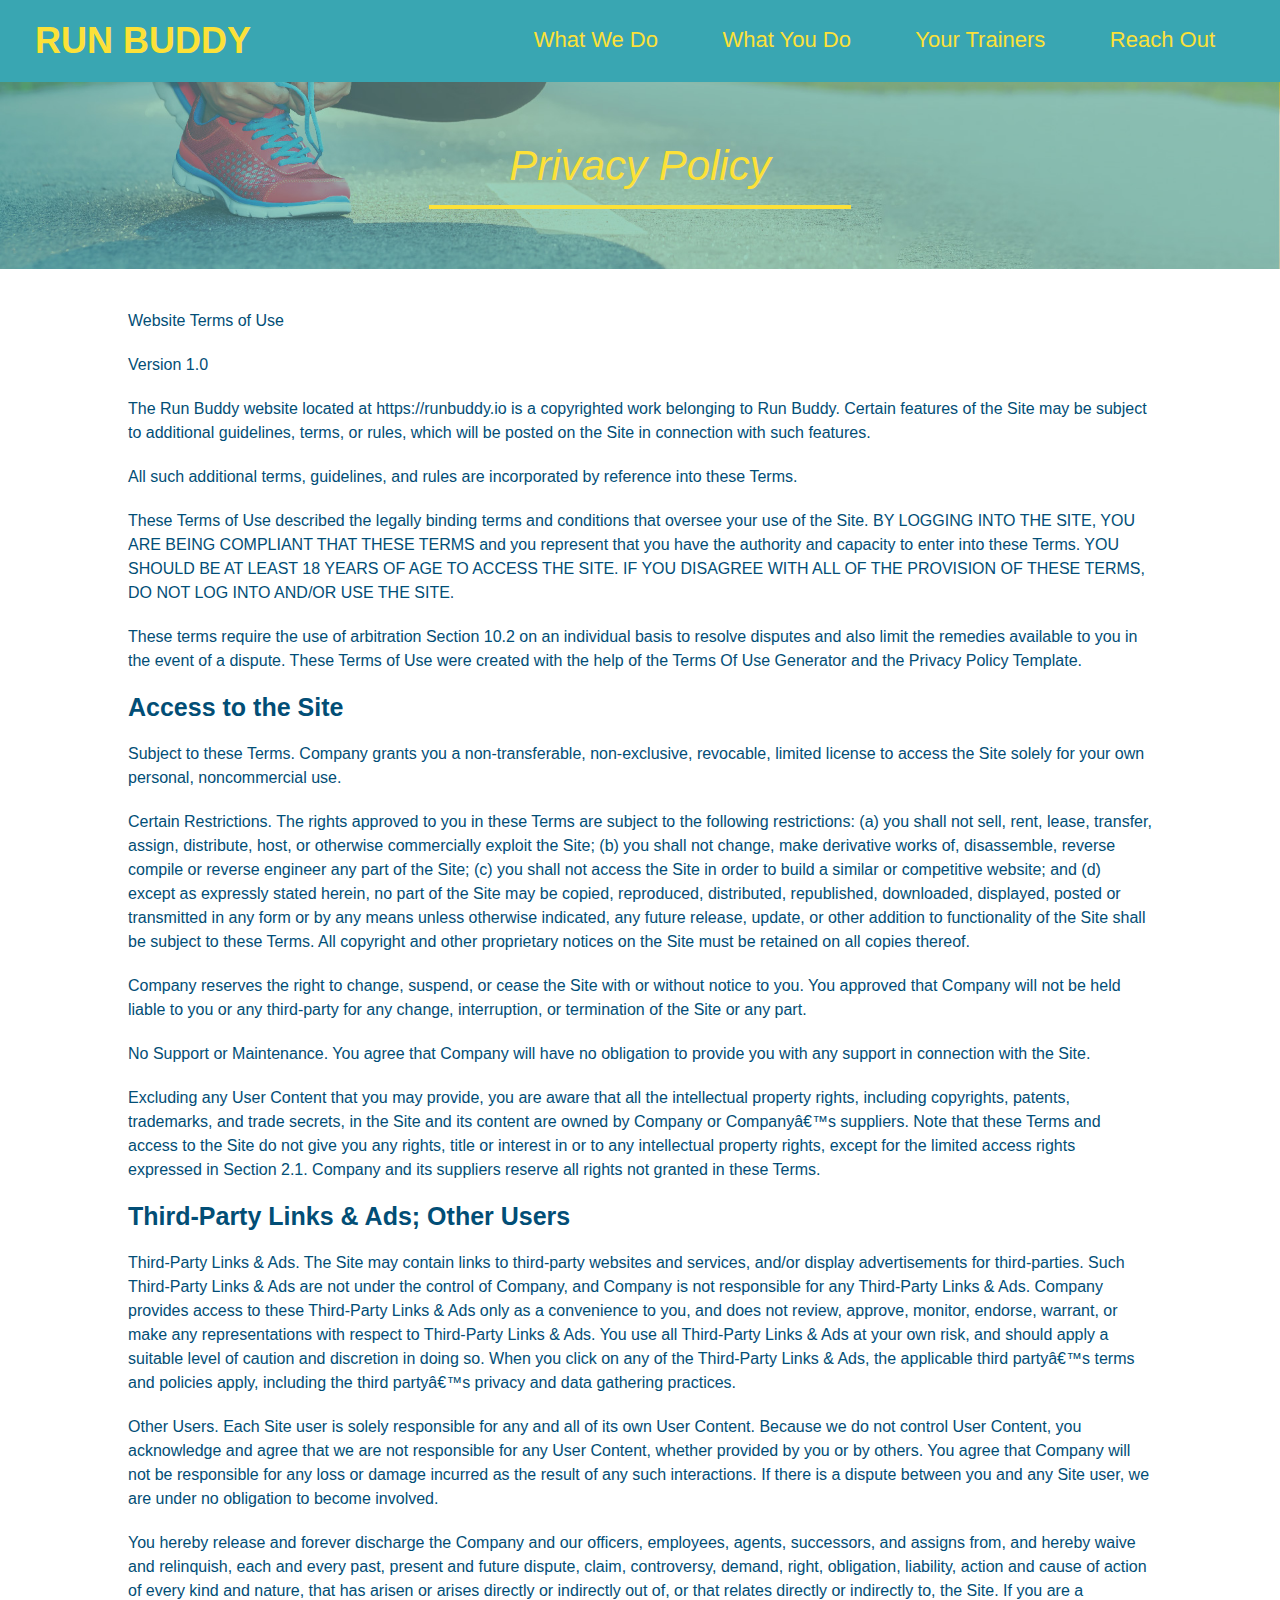
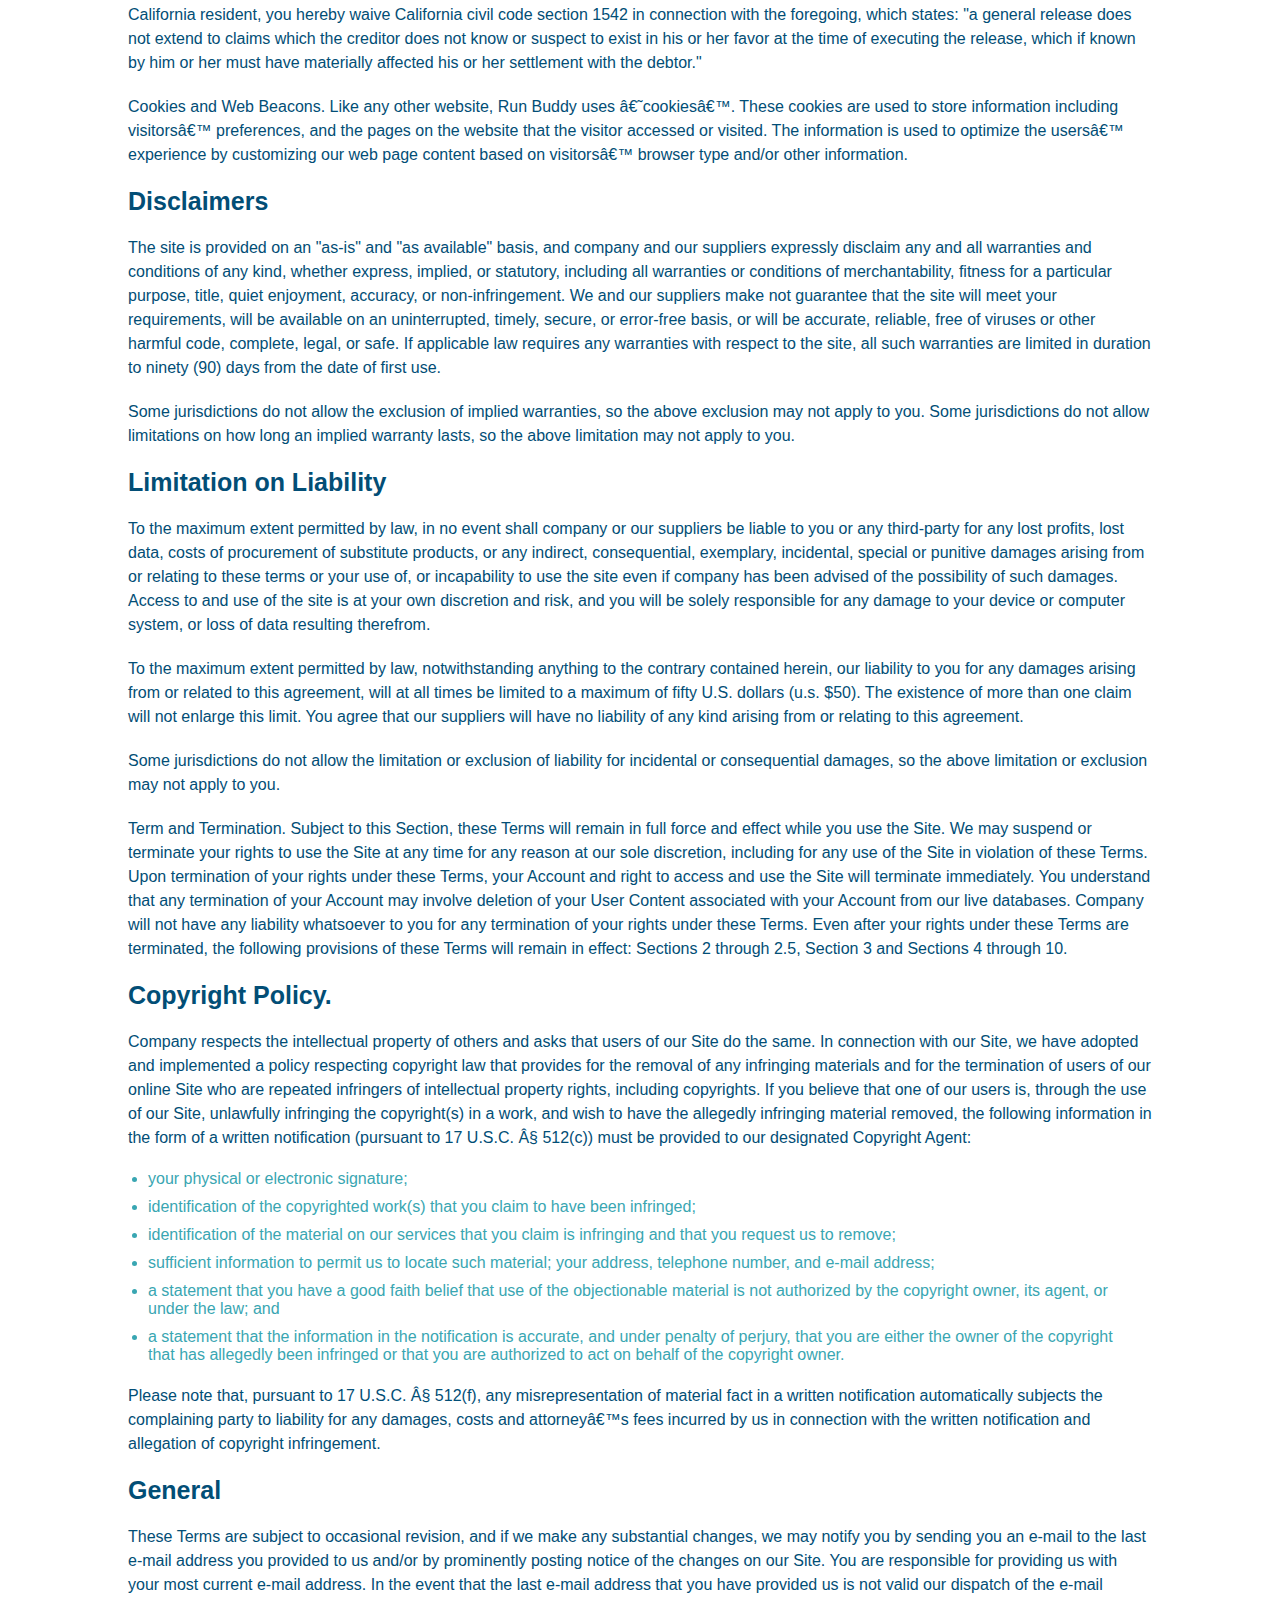
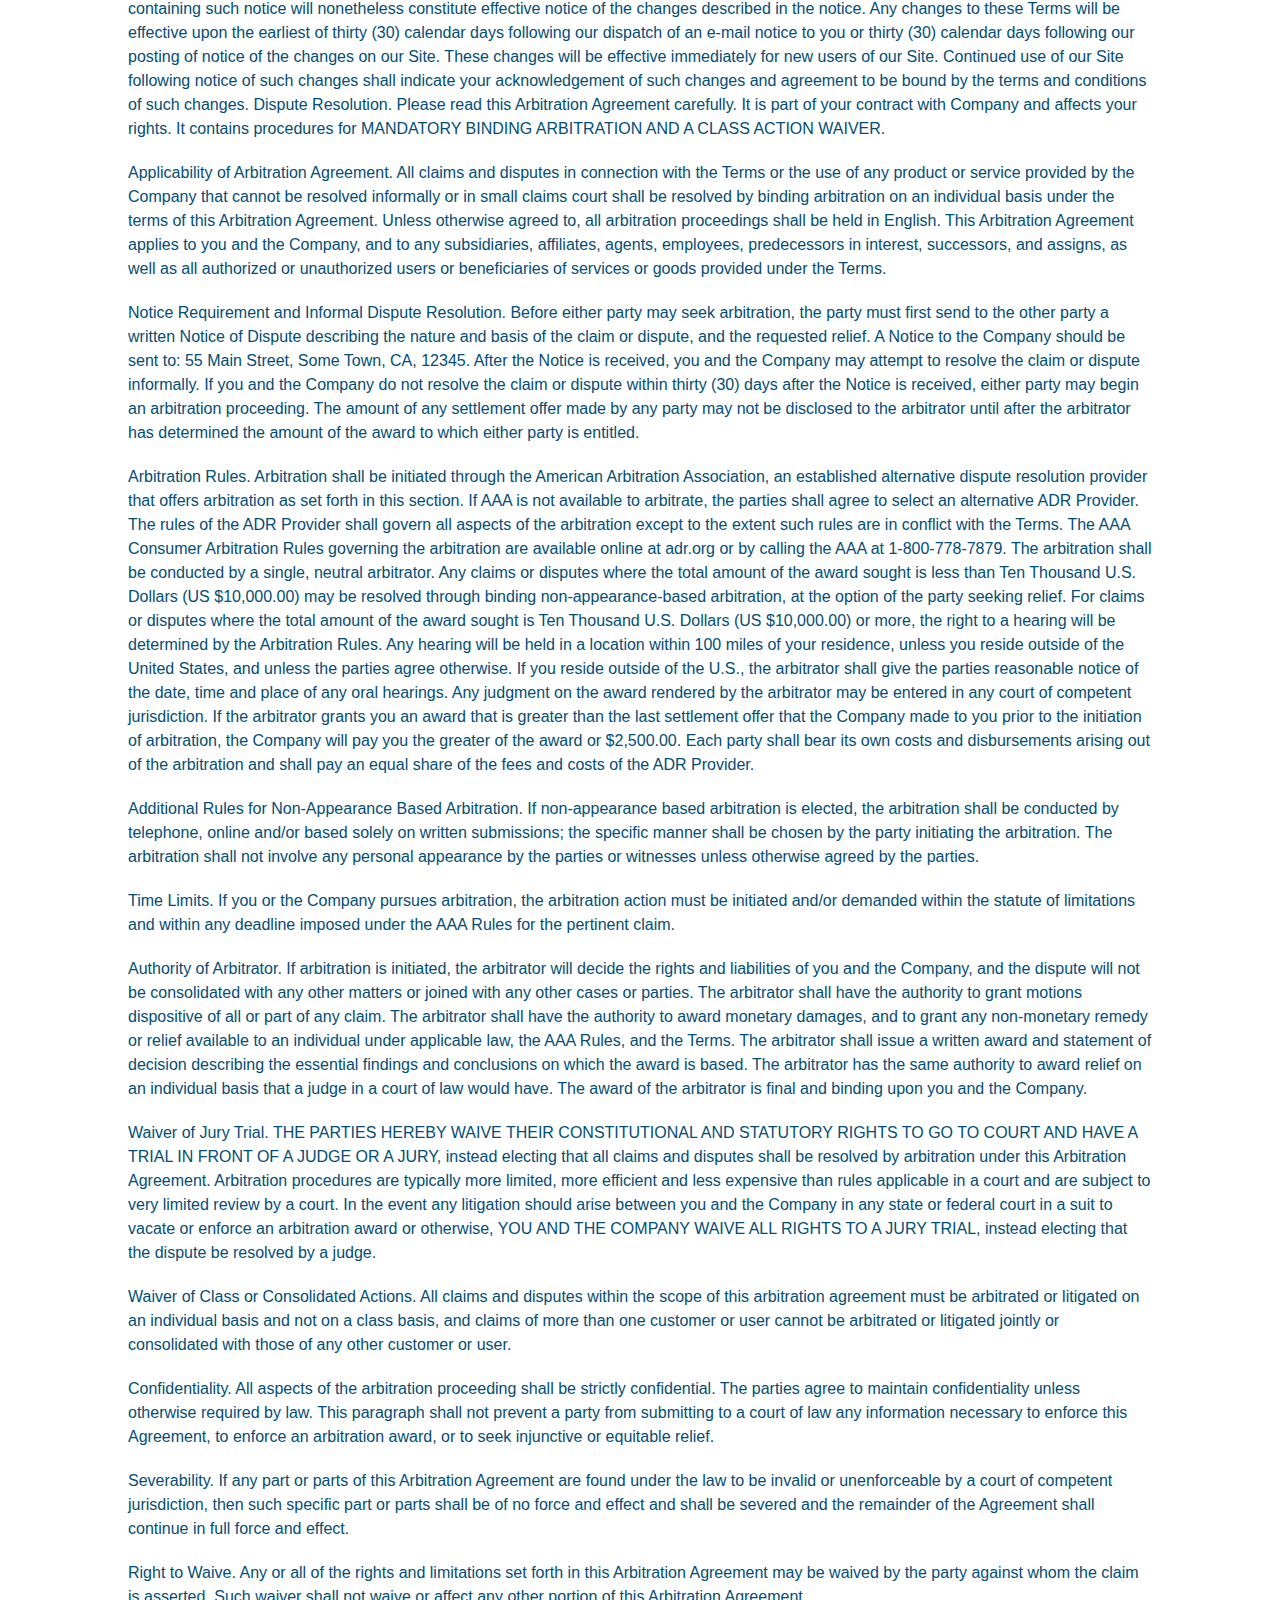
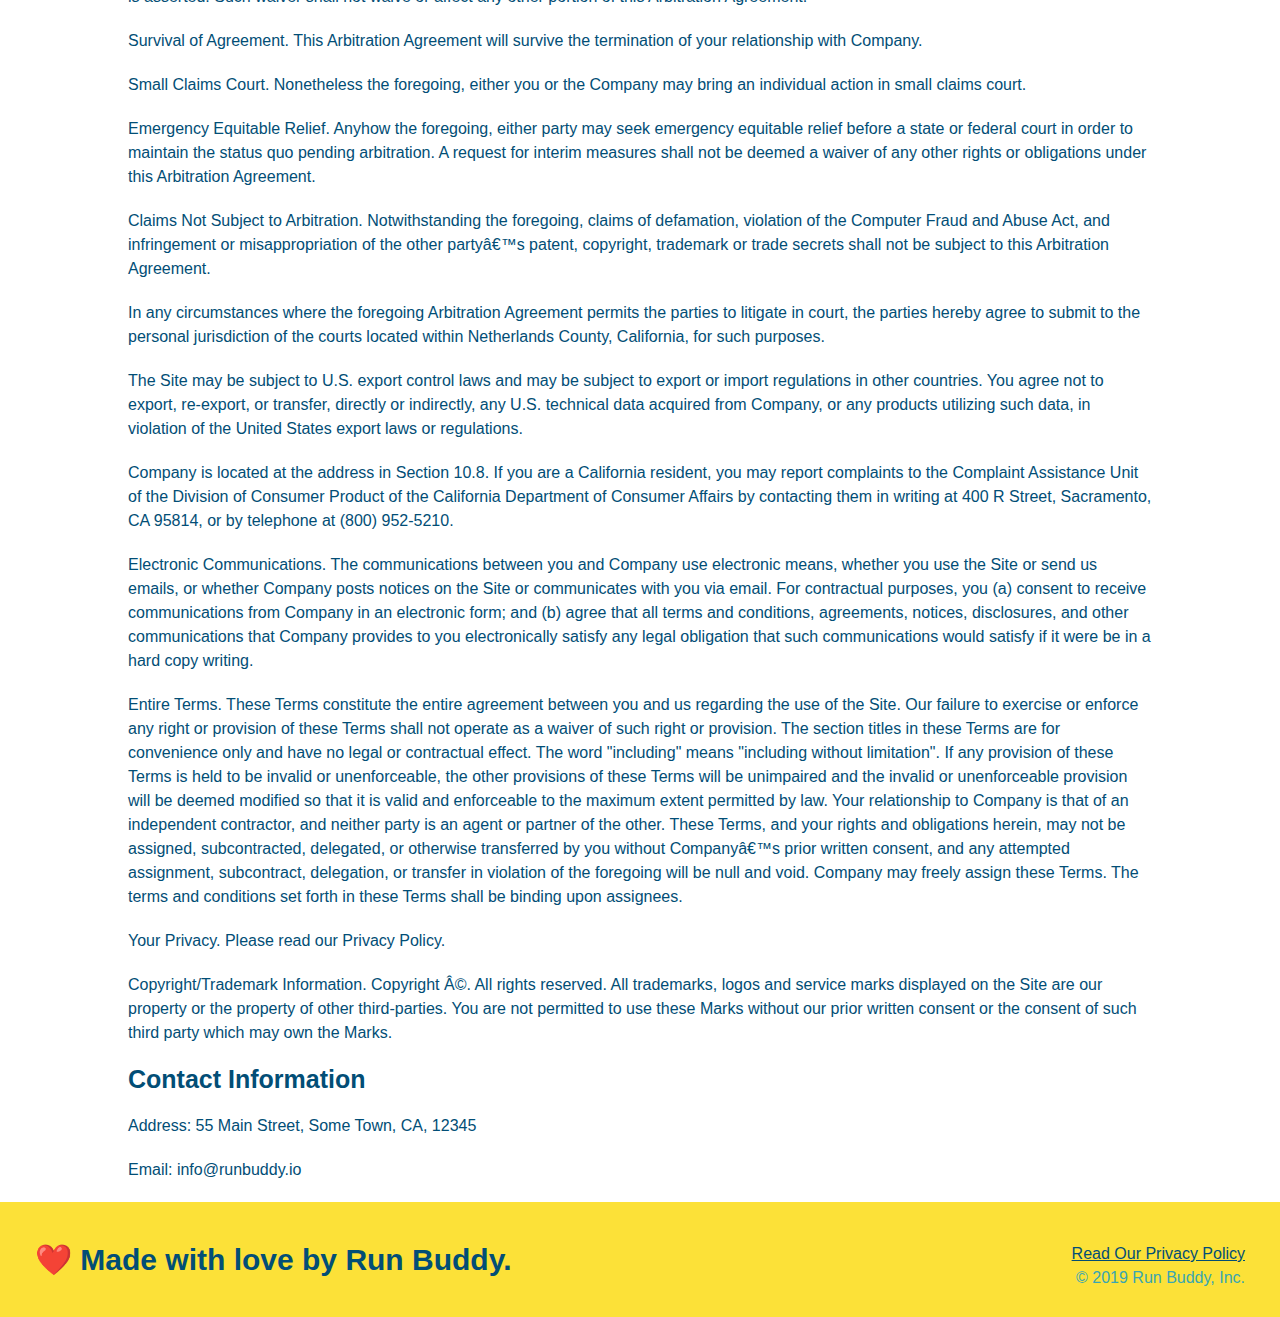
==== privacy-policy.html @ 1ae378af "finished privacy policy" ====
<!DOCTYPE html>
<html lang="en">
  <head>
    <meta charset="UTF-8" />
    <title>Privacy Policy - Run Buddy</title>
    <link rel="stylesheet" href="./assets/css/style.css">

    <link rel="stylesheet" href="./assets/css/secondary-styles.css">
    
  </head>
  <body>
    <header>
        <h1>
          <a href="../run-buddy/index.html">
            RUN BUDDY
          </a>
        </h1>
        <nav>
          <!-- Unordered list element -->
          <ul>
            <!-- List item element -->
            <li>
              <a href="./index.html#what-we-do">What We Do</a>
            </li>
            <li>
              <a href="./index.html#what-you-do">What You Do</a>
            </li>
            <li>
              <a href="./index.html#your-trainers">Your Trainers</a>
            </li>
            <li>
              <a href="./index.html#reach-out">Reach Out</a>
            </li>
          </ul>
        </nav>
      </header>

    <section class="hero">
        <h2 class="page-title">
            Privacy Policy
        </h2>
    </section>
    <article class="secondary-content">
        <p>
            Website Terms of Use
          </p>
    
          <p>
            Version 1.0
          </p>
    
          <p>
            The Run Buddy website located at https://runbuddy.io is a copyrighted work belonging to Run Buddy. Certain
            features of the Site may be subject to additional guidelines, terms, or rules, which will be posted on the Site
            in connection with such features.
          </p>
    
          <p>
            All such additional terms, guidelines, and rules are incorporated by reference into these Terms.
          </p>
    
          <p>
            These Terms of Use described the legally binding terms and conditions that oversee your use of the Site. BY
            LOGGING INTO THE SITE, YOU ARE BEING COMPLIANT THAT THESE TERMS and you represent that you have the authority
            and capacity to enter into these Terms. YOU SHOULD BE AT LEAST 18 YEARS OF AGE TO ACCESS THE SITE. IF YOU
            DISAGREE WITH ALL OF THE PROVISION OF THESE TERMS, DO NOT LOG INTO AND/OR USE THE SITE.
          </p>
    
          <p>
            These terms require the use of arbitration Section 10.2 on an individual basis to resolve disputes and also
            limit the remedies available to you in the event of a dispute. These Terms of Use were created with the help of
            the Terms Of Use Generator and the Privacy Policy Template.
          </p>
    
          <h3>
            Access to the Site
          </h3>
    
          <p>
            Subject to these Terms. Company grants you a non-transferable, non-exclusive, revocable, limited license to
            access the Site solely for your own personal, noncommercial use.
          </p>
    
          <p>
            Certain Restrictions. The rights approved to you in these Terms are subject to the following restrictions: (a)
            you shall not sell, rent, lease, transfer, assign, distribute, host, or otherwise commercially exploit the Site;
            (b) you shall not change, make derivative works of, disassemble, reverse compile or reverse engineer any part of
            the Site; (c) you shall not access the Site in order to build a similar or competitive website; and (d) except
            as expressly stated herein, no part of the Site may be copied, reproduced, distributed, republished, downloaded,
            displayed, posted or transmitted in any form or by any means unless otherwise indicated, any future release,
            update, or other addition to functionality of the Site shall be subject to these Terms. All copyright and other
            proprietary notices on the Site must be retained on all copies thereof.
          </p>
    
          <p>
            Company reserves the right to change, suspend, or cease the Site with or without notice to you. You approved
            that Company will not be held liable to you or any third-party for any change, interruption, or termination of
            the Site or any part.
          </p>
    
          <p>
            No Support or Maintenance. You agree that Company will have no obligation to provide you with any support in
            connection with the Site.
          </p>
    
          <p>
            Excluding any User Content that you may provide, you are aware that all the intellectual property rights,
            including copyrights, patents, trademarks, and trade secrets, in the Site and its content are owned by Company
            or Companyâ€™s suppliers. Note that these Terms and access to the Site do not give you any rights, title or
            interest in or to any intellectual property rights, except for the limited access rights expressed in Section
            2.1. Company and its suppliers reserve all rights not granted in these Terms.
          </p>
    
          <h3>
            Third-Party Links & Ads; Other Users
          </h3>
    
          <p>
            Third-Party Links & Ads. The Site may contain links to third-party websites and services, and/or display
            advertisements for third-parties. Such Third-Party Links & Ads are not under the control of Company, and Company
            is not responsible for any Third-Party Links & Ads. Company provides access to these Third-Party Links & Ads
            only as a convenience to you, and does not review, approve, monitor, endorse, warrant, or make any
            representations with respect to Third-Party Links & Ads. You use all Third-Party Links & Ads at your own risk,
            and should apply a suitable level of caution and discretion in doing so. When you click on any of the
            Third-Party Links & Ads, the applicable third partyâ€™s terms and policies apply, including the third partyâ€™s
            privacy and data gathering practices.
          </p>
    
          <p>
            Other Users. Each Site user is solely responsible for any and all of its own User Content. Because we do not
            control User Content, you acknowledge and agree that we are not responsible for any User Content, whether
            provided by you or by others. You agree that Company will not be responsible for any loss or damage incurred as
            the result of any such interactions. If there is a dispute between you and any Site user, we are under no
            obligation to become involved.
          </p>
    
          <p>
            You hereby release and forever discharge the Company and our officers, employees, agents, successors, and
            assigns from, and hereby waive and relinquish, each and every past, present and future dispute, claim,
            controversy, demand, right, obligation, liability, action and cause of action of every kind and nature, that has
            arisen or arises directly or indirectly out of, or that relates directly or indirectly to, the Site. If you are
            a California resident, you hereby waive California civil code section 1542 in connection with the foregoing,
            which states: "a general release does not extend to claims which the creditor does not know or suspect to exist
            in his or her favor at the time of executing the release, which if known by him or her must have materially
            affected his or her settlement with the debtor."
          </p>
    
          <p>
            Cookies and Web Beacons. Like any other website, Run Buddy uses â€˜cookiesâ€™. These cookies are used to store
            information including visitorsâ€™ preferences, and the pages on the website that the visitor accessed or visited.
            The information is used to optimize the usersâ€™ experience by customizing our web page content based on visitorsâ€™
            browser type and/or other information.
          </p>
    
          <h3>
            Disclaimers
          </h3>
    
          <p>
            The site is provided on an "as-is" and "as available" basis, and company and our suppliers expressly disclaim
            any and all warranties and conditions of any kind, whether express, implied, or statutory, including all
            warranties or conditions of merchantability, fitness for a particular purpose, title, quiet enjoyment, accuracy,
            or non-infringement. We and our suppliers make not guarantee that the site will meet your requirements, will be
            available on an uninterrupted, timely, secure, or error-free basis, or will be accurate, reliable, free of
            viruses or other harmful code, complete, legal, or safe. If applicable law requires any warranties with respect
            to the site, all such warranties are limited in duration to ninety (90) days from the date of first use.
          </p>
    
          <p>
            Some jurisdictions do not allow the exclusion of implied warranties, so the above exclusion may not apply to
            you. Some jurisdictions do not allow limitations on how long an implied warranty lasts, so the above limitation
            may not apply to you.
          </p>
    
          <h3>
            Limitation on Liability
          </h3>
    
          <p>
            To the maximum extent permitted by law, in no event shall company or our suppliers be liable to you or any
            third-party for any lost profits, lost data, costs of procurement of substitute products, or any indirect,
            consequential, exemplary, incidental, special or punitive damages arising from or relating to these terms or
            your use of, or incapability to use the site even if company has been advised of the possibility of such
            damages. Access to and use of the site is at your own discretion and risk, and you will be solely responsible
            for any damage to your device or computer system, or loss of data resulting therefrom.
          </p>
    
          <p>
            To the maximum extent permitted by law, notwithstanding anything to the contrary contained herein, our liability
            to you for any damages arising from or related to this agreement, will at all times be limited to a maximum of
            fifty U.S. dollars (u.s. $50). The existence of more than one claim will not enlarge this limit. You agree that
            our suppliers will have no liability of any kind arising from or relating to this agreement.
          </p>
    
          <p>
            Some jurisdictions do not allow the limitation or exclusion of liability for incidental or consequential
            damages, so the above limitation or exclusion may not apply to you.
          </p>
    
          <p>
            Term and Termination. Subject to this Section, these Terms will remain in full force and effect while you use
            the Site. We may suspend or terminate your rights to use the Site at any time for any reason at our sole
            discretion, including for any use of the Site in violation of these Terms. Upon termination of your rights under
            these Terms, your Account and right to access and use the Site will terminate immediately. You understand that
            any termination of your Account may involve deletion of your User Content associated with your Account from our
            live databases. Company will not have any liability whatsoever to you for any termination of your rights under
            these Terms. Even after your rights under these Terms are terminated, the following provisions of these Terms
            will remain in effect: Sections 2 through 2.5, Section 3 and Sections 4 through 10.
          </p>
    
          <h3>
            Copyright Policy.
          </h3>
    
          <p>
            Company respects the intellectual property of others and asks that users of our Site do the same. In connection
            with our Site, we have adopted and implemented a policy respecting copyright law that provides for the removal
            of any infringing materials and for the termination of users of our online Site who are repeated infringers of
            intellectual property rights, including copyrights. If you believe that one of our users is, through the use of
            our Site, unlawfully infringing the copyright(s) in a work, and wish to have the allegedly infringing material
            removed, the following information in the form of a written notification (pursuant to 17 U.S.C. Â§ 512(c)) must
            be provided to our designated Copyright Agent:
          </p>
    
          <ul>
            <li>
              your physical or electronic signature;
            </li>
            <li>
              identification of the copyrighted work(s) that you claim to have been infringed;
            </li>
            <li>
              identification of the material on our services that you claim is infringing and that you request us to remove;
            </li>
            <li>
              sufficient information to permit us to locate such material; your address, telephone number, and e-mail
              address;
            </li>
            <li>
              a statement that you have a good faith belief that use of the objectionable material is not authorized by the
              copyright owner, its agent, or under the law; and
            </li>
            <li>
              a statement that the information in the notification is accurate, and under penalty of perjury, that you are
              either the owner of the copyright that has allegedly been infringed or that you are authorized to act on
              behalf of the copyright owner.
            </li>
          </ul>
    
          <p>
            Please note that, pursuant to 17 U.S.C. Â§ 512(f), any misrepresentation of material fact in a written
            notification automatically subjects the complaining party to liability for any damages, costs and attorneyâ€™s
            fees incurred by us in connection with the written notification and allegation of copyright infringement.
          </p>
    
          <h3>
            General
          </h3>
    
          <p>
            These Terms are subject to occasional revision, and if we make any substantial changes, we may notify you by
            sending you an e-mail to the last e-mail address you provided to us and/or by prominently posting notice of the
            changes on our Site. You are responsible for providing us with your most current e-mail address. In the event
            that the last e-mail address that you have provided us is not valid our dispatch of the e-mail containing such
            notice will nonetheless constitute effective notice of the changes described in the notice. Any changes to these
            Terms will be effective upon the earliest of thirty (30) calendar days following our dispatch of an e-mail
            notice to you or thirty (30) calendar days following our posting of notice of the changes on our Site. These
            changes will be effective immediately for new users of our Site. Continued use of our Site following notice of
            such changes shall indicate your acknowledgement of such changes and agreement to be bound by the terms and
            conditions of such changes. Dispute Resolution. Please read this Arbitration Agreement carefully. It is part of
            your contract with Company and affects your rights. It contains procedures for MANDATORY BINDING ARBITRATION AND
            A CLASS ACTION WAIVER.
          </p>
    
          <p>
            Applicability of Arbitration Agreement. All claims and disputes in connection with the Terms or the use of any
            product or service provided by the Company that cannot be resolved informally or in small claims court shall be
            resolved by binding arbitration on an individual basis under the terms of this Arbitration Agreement. Unless
            otherwise agreed to, all arbitration proceedings shall be held in English. This Arbitration Agreement applies to
            you and the Company, and to any subsidiaries, affiliates, agents, employees, predecessors in interest,
            successors, and assigns, as well as all authorized or unauthorized users or beneficiaries of services or goods
            provided under the Terms.
          </p>
    
          <p>
            Notice Requirement and Informal Dispute Resolution. Before either party may seek arbitration, the party must
            first send to the other party a written Notice of Dispute describing the nature and basis of the claim or
            dispute, and the requested relief. A Notice to the Company should be sent to: 55 Main Street, Some Town, CA,
            12345. After the Notice is received, you and the Company may attempt to resolve the claim or dispute informally.
            If you and the Company do not resolve the claim or dispute within thirty (30) days after the Notice is received,
            either party may begin an arbitration proceeding. The amount of any settlement offer made by any party may not
            be disclosed to the arbitrator until after the arbitrator has determined the amount of the award to which either
            party is entitled.
          </p>
    
          <p>
            Arbitration Rules. Arbitration shall be initiated through the American Arbitration Association, an established
            alternative dispute resolution provider that offers arbitration as set forth in this section. If AAA is not
            available to arbitrate, the parties shall agree to select an alternative ADR Provider. The rules of the ADR
            Provider shall govern all aspects of the arbitration except to the extent such rules are in conflict with the
            Terms. The AAA Consumer Arbitration Rules governing the arbitration are available online at adr.org or by
            calling the AAA at 1-800-778-7879. The arbitration shall be conducted by a single, neutral arbitrator. Any
            claims or disputes where the total amount of the award sought is less than Ten Thousand U.S. Dollars (US
            $10,000.00) may be resolved through binding non-appearance-based arbitration, at the option of the party seeking
            relief. For claims or disputes where the total amount of the award sought is Ten Thousand U.S. Dollars (US
            $10,000.00) or more, the right to a hearing will be determined by the Arbitration Rules. Any hearing will be
            held in a location within 100 miles of your residence, unless you reside outside of the United States, and
            unless the parties agree otherwise. If you reside outside of the U.S., the arbitrator shall give the parties
            reasonable notice of the date, time and place of any oral hearings. Any judgment on the award rendered by the
            arbitrator may be entered in any court of competent jurisdiction. If the arbitrator grants you an award that is
            greater than the last settlement offer that the Company made to you prior to the initiation of arbitration, the
            Company will pay you the greater of the award or $2,500.00. Each party shall bear its own costs and
            disbursements arising out of the arbitration and shall pay an equal share of the fees and costs of the ADR
            Provider.
          </p>
    
          <p>
            Additional Rules for Non-Appearance Based Arbitration. If non-appearance based arbitration is elected, the
            arbitration shall be conducted by telephone, online and/or based solely on written submissions; the specific
            manner shall be chosen by the party initiating the arbitration. The arbitration shall not involve any personal
            appearance by the parties or witnesses unless otherwise agreed by the parties.
          </p>
    
          <p>
            Time Limits. If you or the Company pursues arbitration, the arbitration action must be initiated and/or demanded
            within the statute of limitations and within any deadline imposed under the AAA Rules for the pertinent claim.
          </p>
    
          <p>
            Authority of Arbitrator. If arbitration is initiated, the arbitrator will decide the rights and liabilities of
            you and the Company, and the dispute will not be consolidated with any other matters or joined with any other
            cases or parties. The arbitrator shall have the authority to grant motions dispositive of all or part of any
            claim. The arbitrator shall have the authority to award monetary damages, and to grant any non-monetary remedy
            or relief available to an individual under applicable law, the AAA Rules, and the Terms. The arbitrator shall
            issue a written award and statement of decision describing the essential findings and conclusions on which the
            award is based. The arbitrator has the same authority to award relief on an individual basis that a judge in a
            court of law would have. The award of the arbitrator is final and binding upon you and the Company.
          </p>
    
          <p>
            Waiver of Jury Trial. THE PARTIES HEREBY WAIVE THEIR CONSTITUTIONAL AND STATUTORY RIGHTS TO GO TO COURT AND HAVE
            A TRIAL IN FRONT OF A JUDGE OR A JURY, instead electing that all claims and disputes shall be resolved by
            arbitration under this Arbitration Agreement. Arbitration procedures are typically more limited, more efficient
            and less expensive than rules applicable in a court and are subject to very limited review by a court. In the
            event any litigation should arise between you and the Company in any state or federal court in a suit to vacate
            or enforce an arbitration award or otherwise, YOU AND THE COMPANY WAIVE ALL RIGHTS TO A JURY TRIAL, instead
            electing that the dispute be resolved by a judge.
          </p>
    
          <p>
            Waiver of Class or Consolidated Actions. All claims and disputes within the scope of this arbitration agreement
            must be arbitrated or litigated on an individual basis and not on a class basis, and claims of more than one
            customer or user cannot be arbitrated or litigated jointly or consolidated with those of any other customer or
            user.
          </p>
    
          <p>
            Confidentiality. All aspects of the arbitration proceeding shall be strictly confidential. The parties agree to
            maintain confidentiality unless otherwise required by law. This paragraph shall not prevent a party from
            submitting to a court of law any information necessary to enforce this Agreement, to enforce an arbitration
            award, or to seek injunctive or equitable relief.
          </p>
    
          <p>
            Severability. If any part or parts of this Arbitration Agreement are found under the law to be invalid or
            unenforceable by a court of competent jurisdiction, then such specific part or parts shall be of no force and
            effect and shall be severed and the remainder of the Agreement shall continue in full force and effect.
          </p>
    
          <p>
            Right to Waive. Any or all of the rights and limitations set forth in this Arbitration Agreement may be waived
            by the party against whom the claim is asserted. Such waiver shall not waive or affect any other portion of this
            Arbitration Agreement.
          </p>
    
          <p>
            Survival of Agreement. This Arbitration Agreement will survive the termination of your relationship with
            Company.
          </p>
    
          <p>
            Small Claims Court. Nonetheless the foregoing, either you or the Company may bring an individual action in small
            claims court.
          </p>
    
          <p>
            Emergency Equitable Relief. Anyhow the foregoing, either party may seek emergency equitable relief before a
            state or federal court in order to maintain the status quo pending arbitration. A request for interim measures
            shall not be deemed a waiver of any other rights or obligations under this Arbitration Agreement.
          </p>
    
          <p>
            Claims Not Subject to Arbitration. Notwithstanding the foregoing, claims of defamation, violation of the
            Computer Fraud and Abuse Act, and infringement or misappropriation of the other partyâ€™s patent, copyright,
            trademark or trade secrets shall not be subject to this Arbitration Agreement.
          </p>
    
          <p>
            In any circumstances where the foregoing Arbitration Agreement permits the parties to litigate in court, the
            parties hereby agree to submit to the personal jurisdiction of the courts located within Netherlands County,
            California, for such purposes.
          </p>
    
          <p>
            The Site may be subject to U.S. export control laws and may be subject to export or import regulations in other
            countries. You agree not to export, re-export, or transfer, directly or indirectly, any U.S. technical data
            acquired from Company, or any products utilizing such data, in violation of the United States export laws or
            regulations.
          </p>
    
          <p>
            Company is located at the address in Section 10.8. If you are a California resident, you may report complaints
            to the Complaint Assistance Unit of the Division of Consumer Product of the California Department of Consumer
            Affairs by contacting them in writing at 400 R Street, Sacramento, CA 95814, or by telephone at (800) 952-5210.
          </p>
    
          <p>
            Electronic Communications. The communications between you and Company use electronic means, whether you use the
            Site or send us emails, or whether Company posts notices on the Site or communicates with you via email. For
            contractual purposes, you (a) consent to receive communications from Company in an electronic form; and (b)
            agree that all terms and conditions, agreements, notices, disclosures, and other communications that Company
            provides to you electronically satisfy any legal obligation that such communications would satisfy if it were be
            in a hard copy writing.
          </p>
    
          <p>
            Entire Terms. These Terms constitute the entire agreement between you and us regarding the use of the Site. Our
            failure to exercise or enforce any right or provision of these Terms shall not operate as a waiver of such right
            or provision. The section titles in these Terms are for convenience only and have no legal or contractual
            effect. The word "including" means "including without limitation". If any provision of these Terms is held to be
            invalid or unenforceable, the other provisions of these Terms will be unimpaired and the invalid or
            unenforceable provision will be deemed modified so that it is valid and enforceable to the maximum extent
            permitted by law. Your relationship to Company is that of an independent contractor, and neither party is an
            agent or partner of the other. These Terms, and your rights and obligations herein, may not be assigned,
            subcontracted, delegated, or otherwise transferred by you without Companyâ€™s prior written consent, and any
            attempted assignment, subcontract, delegation, or transfer in violation of the foregoing will be null and void.
            Company may freely assign these Terms. The terms and conditions set forth in these Terms shall be binding upon
            assignees.
          </p>
    
          <p>
            Your Privacy. Please read our Privacy Policy.
          </p>
    
          <p>
            Copyright/Trademark Information. Copyright Â©. All rights reserved. All trademarks, logos and service marks
            displayed on the Site are our property or the property of other third-parties. You are not permitted to use
            these Marks without our prior written consent or the consent of such third party which may own the Marks.
          </p>
    
          <h3>
            Contact Information
          </h3>
    
          <p>
            Address: 55 Main Street, Some Town, CA, 12345
          </p>
    
          <p>
            Email: info@runbuddy.io
          </p>
    
    </article>


  <!-- footer -->
  <footer>
    <h2>❤️ Made with love by Run Buddy.</h2>
    <div>
      <a href="./privacy-policy.html">Read Our Privacy Policy</a><br />
      &copy; 2019 Run Buddy, Inc.
    </div>
  </footer>
  </body>
</html>
---- assets/css/style.css ----
* {
    margin: 0;
    padding: 0;
    box-sizing: border-box
}

.intro {
    text-align: center;
}

.intro p {
    line-height: 1.7;
    color: #39a6b2;
    width: 80%;
    font-size: 20px;
    margin: 0 auto;
}

.steps {
    text-align: center;
    background: #fce138;
}


section {
    padding: 60px;
}

.section-title {
    font-size: 55px;
    color: #024e76;
    margin-bottom: 35px;
    padding: 0 100px 20px 100px;
    display: inline-block;
    border-bottom: 3px solid;
}

.primary-border {
    border-color: #fce138
}

.secondary-border {
    border-color: #39a6b2;
}

.steps div {
    margin-bottom: 80px;
}

.steps img {
    width: 15%;
}

.steps h3 {
    color: #024e76;
    font-size: 46px;
    margin-top: 10px;
}

.steps span {
    font-size: 38px;
  }

.steps p {
    color: #39a6b2;
    font-size: 23px;
}

.trainers {
    text-align: center;
}

.trainer {
    width: 900px;
    margin: 0 auto 30px auto;
    background: #024e76;
    color: #fce138;
    overflow: auto;
}

.trainer img {
    width: 35%;
    float: left;
}

.trainer-bio{
    padding: 35px;
    float: left;
    width: 65%;
}

.trainer-bio h3 {
    font-size: 32px;
    margin-bottom: 8px;
}

.trainer-bio h4 {
    font-weight: lighter;
    font-size: 26px;
    margin-bottom: 25px;
}

.trainer-bio p {
    font-size: 17px;
    line-height: 1.3;
}

.text-left {
    text-align: left;
}

.text-right {
    text-align: right;
}

.contact {
    text-align: center;
    background: #024e76;
}

.contact h2 {
    color: #fce138;
}

.contact-info iframe {
    width: 400px;
    height: 400px;
}

.contact-info div {
    width: 410px;
    display: inline-block;
    vertical-align: top;
    text-align: left;
    margin: 30px 0 0 60px;
    color: white;
}

.contact-info h3 {
    color: #fce138;
    font-size: 32px;
}

.contact-info p, .contact-info address {
    margin: 20px 0;
    line-height: 1.5;
    font-size: 20px;
    font-style: normal;
}

.contact-info a {
    color: #fce138;
}

header nav {
    float: right;
    margin: 7px 0;
}

header nav ul li {
    display: inline;
}

header nav ul li a {
    margin: 0 30px;
    font-weight: lighter;
    font-size: 22px;
}

header h1 {
    font-weight: bold;
    font-size: 36px;
    color: #fce138;
    margin: 0;
    display: inline;
}

header a {
    text-decoration: none;
    color: #fce138;
}

/* apply styles to <header> */
header{
    padding: 20px 35px;
    background-color: #39a6b2;
}


body {
    /* I'm a CSS comment! */
    color: #39a6b2;
    font-family: Arial, Helvetica, sans-serif;
}

footer {
    background-color: #fce138;
    width: 100%;
    padding: 40px 35px;
}

footer h2 {
    display: inline;
    color: #024e76;
    font-size: 30px;
    margin: 0;
}

footer div {
    float: right;
    line-height: 1.5;
    text-align: right;
}

footer a {
    color: #024e76;
}

/* HERO STYLESHEET */
.hero {
    background-image: url("../images/hero-bg.jpg");
    height: 600px;
    background-size: cover;
    background-position: center;
    position: relative;
}
/* HERO STYLESHEET END*/

.page-title {
    color: #fce138;
    display: inline-block;
    border-bottom: 4px solid #fce138;
    padding: 0 80px 15px 80px;
    font-weight: normal;
    font-size: 42px;
    font-style: italic;
}

.hero-form {
    color: #024e76;
    background-color: #fce138;
    padding: 20px;
    width: 500px;

    border-style: solid;
    border-width: 3px;
    border-color: #024e76;

    position: absolute;
    bottom: 120px;
    right: 140px;
}

.hero-form h3{
    font-size: 24px;
    margin: 0;
}

.hero-form p {
    margin: 5px 0 15px 0;
}

.hero-form label {
    margin: 0 5px;
}

.form-input {
    border: 1px solid #024e76;
    display: block;
    padding: 7px 15px;
    font-size: 16px;
    color: #024e76;
    width: 100%;
    margin-bottom: 15px;
}

.hero-form button {
    color: #fce138;
    background-color: #024e76;
    border: none;
    padding: 10px 20px;
    font-size: 16px;
  }
  /* HERO STYLES END */
---- assets/css/secondary-styles.css ----
.hero {
    background-position: bottom;
    height: auto;
    text-align: center;
    margin-bottom: 40px;
  }

.secondary-content {
    width: 80%;
    margin: auto;
    color: #024e76;
}

.secondary-content h3 {
    font-size: 25px;
    margin: 20px 0 20xp 0;
}

.secondary-content p {
    font-size: 16px;
    line-height: 1.5;
    margin: 20px 0 20px 0;
}

.secondary-content ul {
    margin: 15px 20px 15px 20px;
}

.secondary-content li {
    color: #39a6b2;
    margin: 10px 0 10px 0;
}
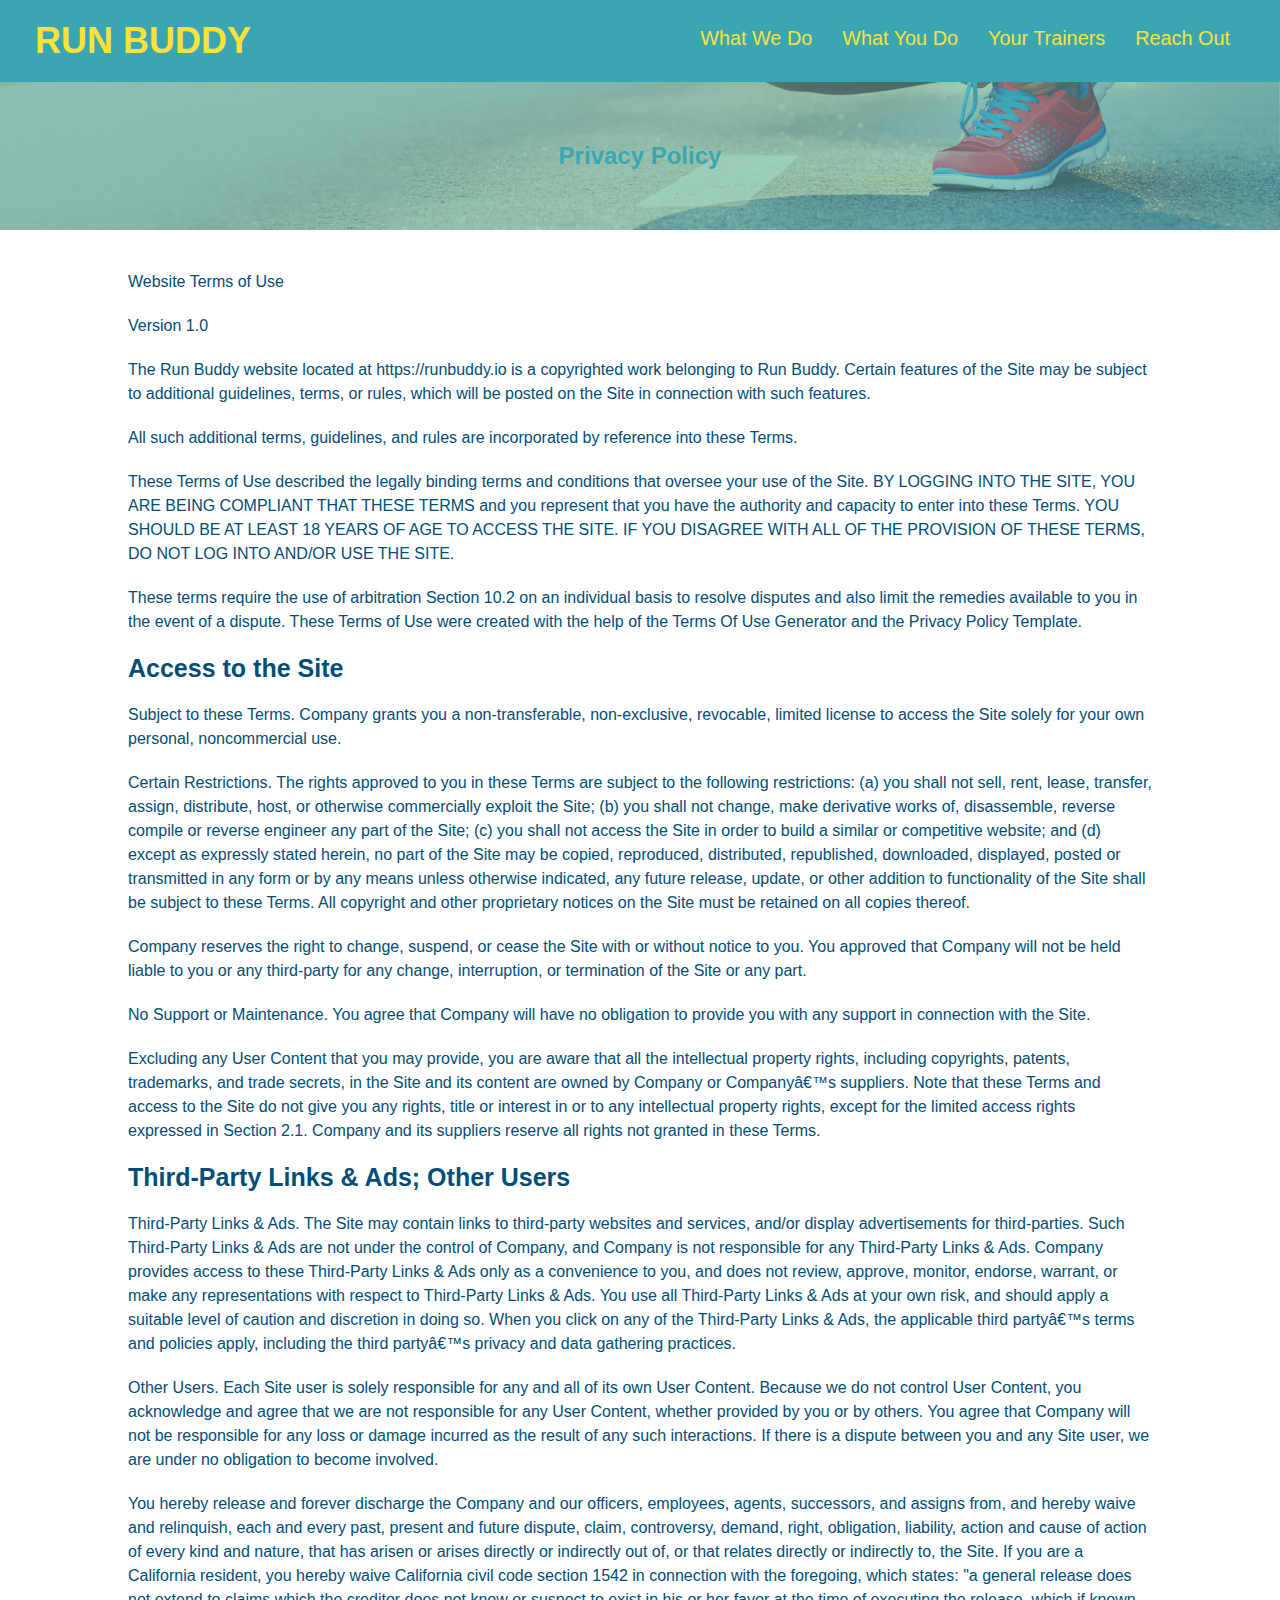
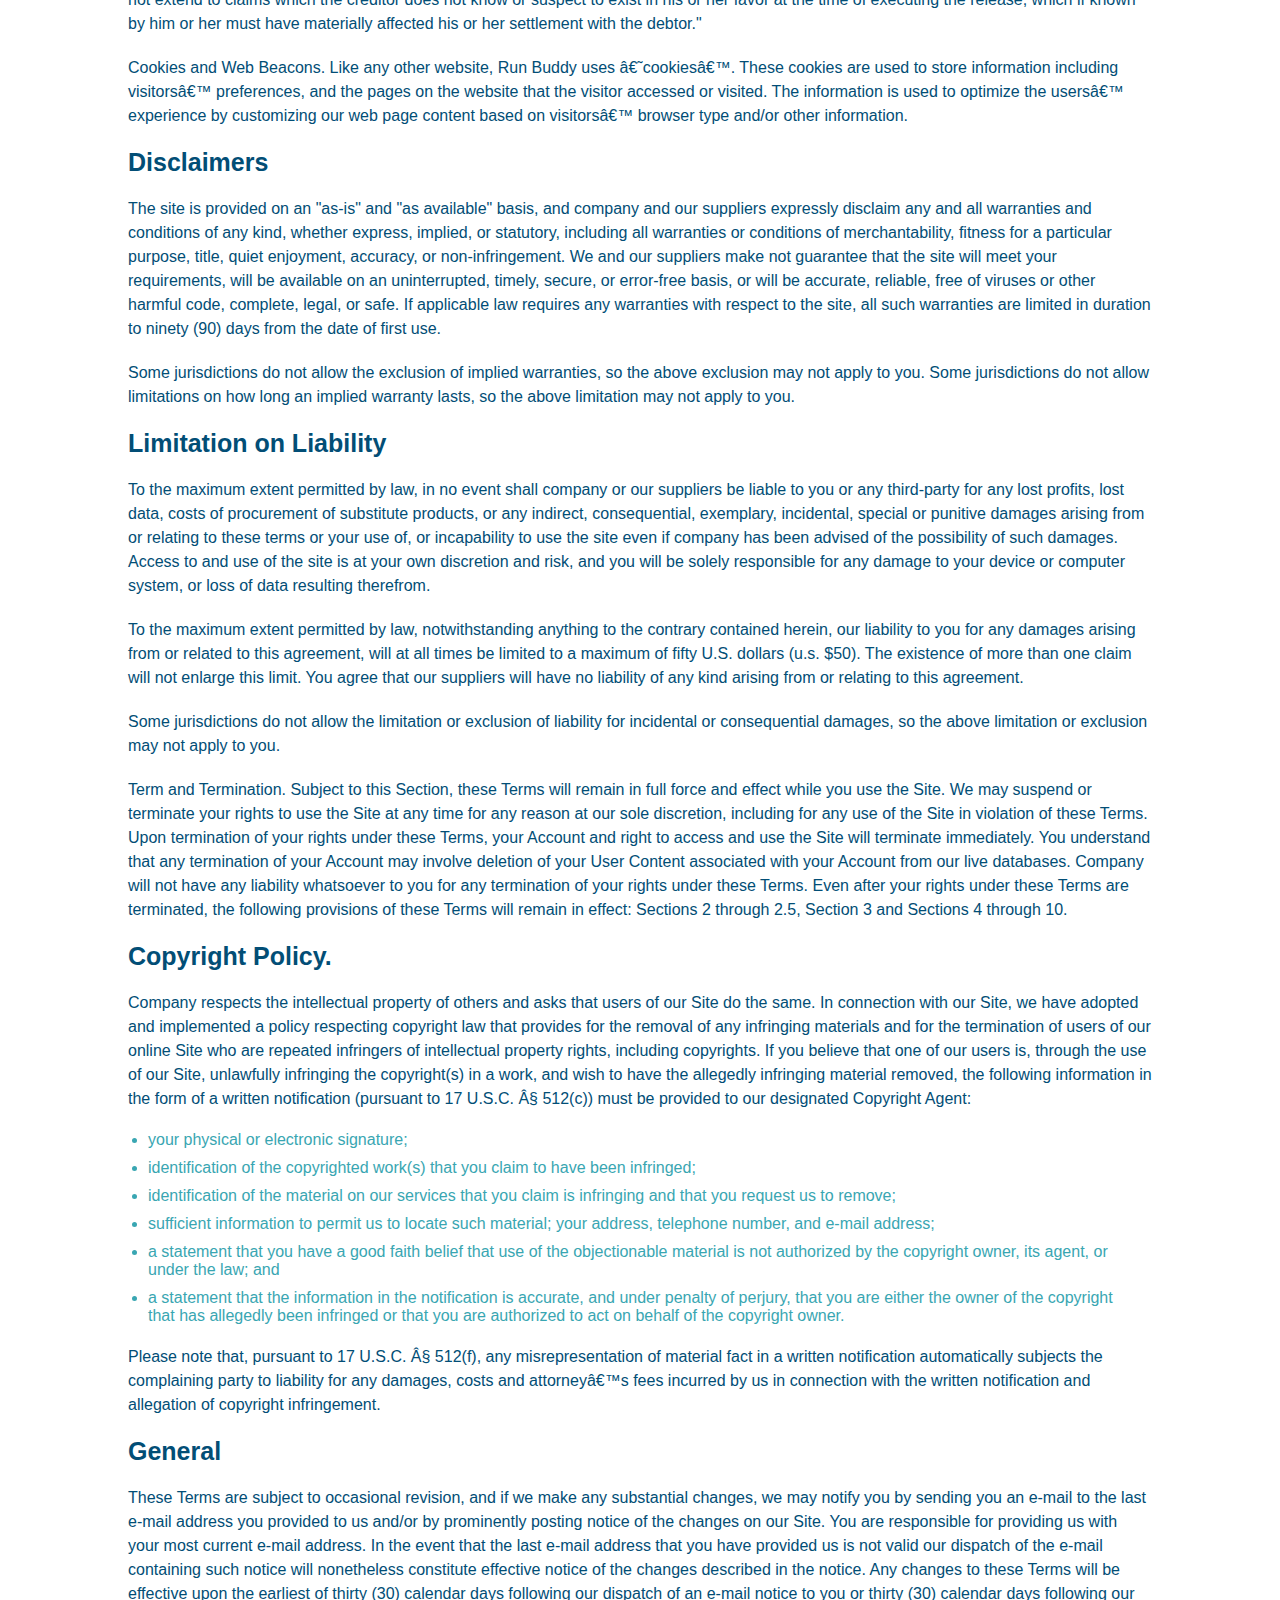
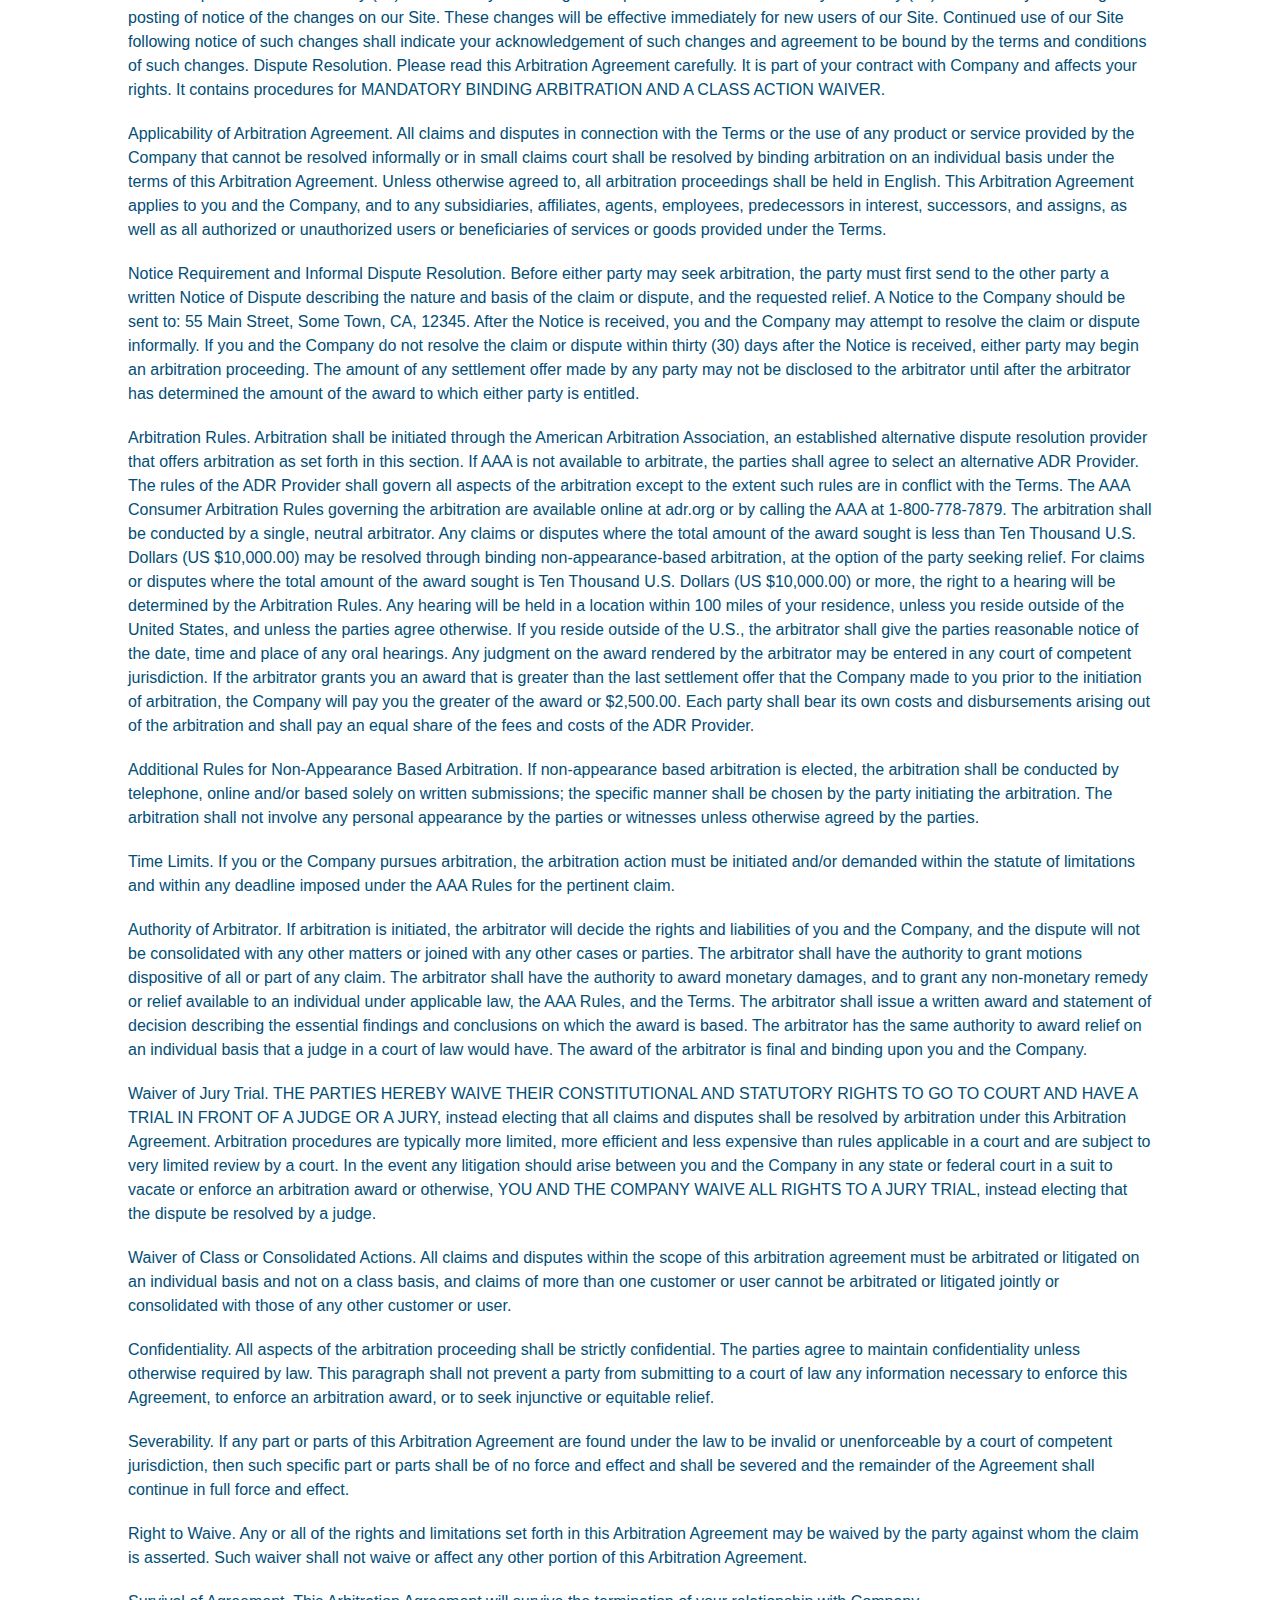
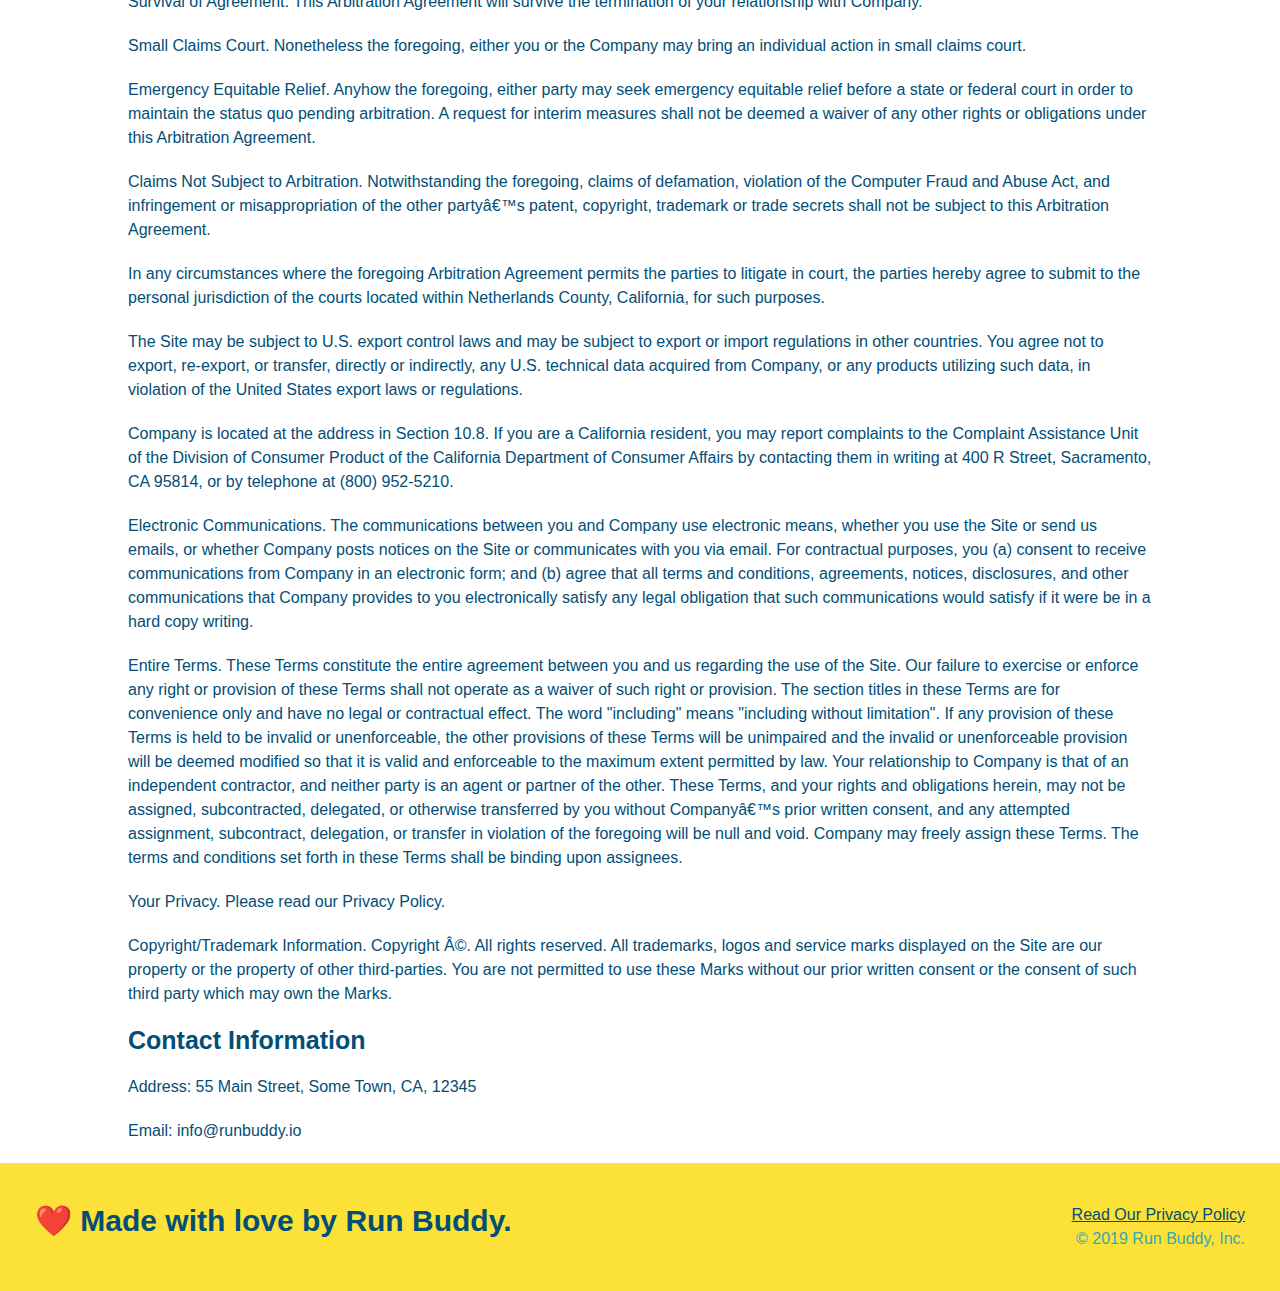
==== commit 9cc6bd27: "started work on mediaqueries" ====
--- a/privacy-policy.html
+++ b/privacy-policy.html
@@ -2,9 +2,9 @@
 <html lang="en">
   <head>
     <meta charset="UTF-8" />
+    <meta name="viewport" content="width=device-width, initial-scale=1.0" />
     <title>Privacy Policy - Run Buddy</title>
     <link rel="stylesheet" href="./assets/css/style.css">
-
     <link rel="stylesheet" href="./assets/css/secondary-styles.css">
     
   </head>
--- a/assets/css/style.css
+++ b/assets/css/style.css
@@ -1,285 +1,375 @@
 * {
-    margin: 0;
-    padding: 0;
-    box-sizing: border-box
-}
-
-.intro {
-    text-align: center;
-}
+  box-sizing: border-box;
+  margin: 0;
+  padding: 0;
+}
+
+body {
+  color: #39a6b2;
+  font-family: Helvetica, Arial, sans-serif;
+}
+
+
+/* HEADER / NAV BAR STYLES START */
+
+header {
+  padding: 20px 35px;
+  background-color: #39a6b2;
+  display: flex;
+  justify-content: space-between;
+  flex-wrap: wrap;
+}
+
+header h1 {
+  font-weight: bold;
+  margin: 0;
+  font-size: 36px;
+  color: #fce138;
+}
+
+header a {
+  text-decoration: none;
+  color: #fce138;
+}
+
+header nav {
+  margin: 7px 0;
+}
+
+header nav ul {
+  display: flex;
+  flex-wrap: wrap;
+  justify-content: space-between;
+  align-items: center;
+  list-style: none;
+}
+
+header nav ul li a {
+  padding: 10px 15px;
+  font-weight: lighter;
+  font-size: 1.55vw;
+}
+
+/* HEADER / NAVBAR STYLES END */
+
+
+
+/* FOOTER STYLES START */
+footer {
+  background: #fce138;
+  padding: 40px 35px;
+  display: flex;
+  justify-content: space-between;
+  flex-wrap: wrap;
+  width: 100%;
+}
+
+footer h2 {
+  color: #024e76;
+  font-size: 30px;
+  margin: 0;
+}
+
+footer div {
+  line-height: 1.5;
+  text-align: right;
+}
+
+footer a {
+  color: #024e76;
+}
+/* END FOOTER STYLES */
+
+/* STYLE ALL SECTION TAGS */
+section {
+  padding: 60px;
+}
+
+/* HERO STYLES START */
+.hero {
+  background-image: url('../images/hero-bg.jpg');
+  align-items: flex-start;
+  background-size: cover;
+  background-position: center;
+  display: flex;
+  justify-content: center;
+  flex-wrap: wrap;
+}
+
+.hero-cta {
+  width: 35%;
+  text-align: right;
+  margin: 3.5%;
+  color: #fff;
+  font-size: 18px;
+  line-height: 1.2;
+}
+
+.hero-cta h2 {
+  font-style: italic;
+  font-size: 55px;
+  color: #fce138;
+}
+
+.hero-form {
+  border: 3px solid #024e76;
+  background-color: #fce138;
+  padding: 20px;
+  color: #024e76;
+  width: 40%;
+  margin: 3.5%;
+}
+
+.hero-form h3 {
+  font-size: 24px;
+  margin: 0;
+}
+.hero-form p {
+  margin: 5px 0 15px 0;
+}
+
+.form-input {
+  border: 1px solid #024e76;
+  display: block;
+  padding: 7px 15px;
+  font-size: 16px;
+  color: #024e76;
+  width: 100%;
+  margin-bottom: 15px; 
+}
+
+.hero-form label {
+  margin: 0 5px;
+}
+
+.hero-form button {
+  color: #fce138;
+  background-color: #024e76;
+  border: none;
+  padding: 10px 20px;
+  font-size: 16px;
+} 
+/* HERO STYLES END */
+
+
+/* SECTION TITLE STYLES START */
+.section-title {
+  font-size: 48px;
+  border-bottom: 3px solid;
+  color: #024e76;
+  padding-bottom: 20px;
+  text-align: center;
+  margin: 0 auto 35px auto;
+  width: 50%;
+}
+
+.primary-border {
+  border-color: #fce138;
+}
+
+.secondary-border {
+  border-color: #39a6b2;
+}
+/* SECTION TITLE STYLES END */
+
+/* WHAT WE DO STYLES */
 
 .intro p {
-    line-height: 1.7;
-    color: #39a6b2;
-    width: 80%;
-    font-size: 20px;
-    margin: 0 auto;
-}
-
-.steps {
-    text-align: center;
-    background: #fce138;
-}
-
-
-section {
-    padding: 60px;
-}
-
-.section-title {
-    font-size: 55px;
-    color: #024e76;
-    margin-bottom: 35px;
-    padding: 0 100px 20px 100px;
-    display: inline-block;
-    border-bottom: 3px solid;
-}
-
-.primary-border {
-    border-color: #fce138
-}
-
-.secondary-border {
-    border-color: #39a6b2;
-}
-
-.steps div {
-    margin-bottom: 80px;
-}
-
-.steps img {
-    width: 15%;
-}
-
-.steps h3 {
-    color: #024e76;
-    font-size: 46px;
-    margin-top: 10px;
-}
-
-.steps span {
-    font-size: 38px;
-  }
-
-.steps p {
-    color: #39a6b2;
-    font-size: 23px;
-}
-
+  line-height: 1.7;
+  color: #39a6b2;
+  width: 80%;
+  margin: 0 auto;
+  font-size: 20px;
+  text-align: center;
+}
+/* WHAT YOU DO STYLES END */
+
+
+/* WHAT YOU DO STYLES START */
+.steps { 
+  background: #fce138;
+}
+
+.step {
+  margin: 50px auto;
+  padding-bottom: 50px;
+  width: 80%;
+  border-bottom: 1px solid #39a6b2;
+  display: flex;
+  flex-wrap: wrap;
+  align-items: center;
+  justify-content: space-between;
+}
+
+.step h3 {
+  color: #024e76;
+  font-size: 46px;
+  flex: 1 30%;
+}
+
+.step-info {
+  flex: 2 70%;
+  display: flex;
+  flex-wrap: wrap;
+  align-items: center;
+}
+
+.step-img {
+  flex: 1 12%;
+  margin-right: 20px;
+}
+
+.step-img img {
+  max-width: 100%;
+}
+
+.step-text {
+  flex: 12;
+}
+
+.step-text p {
+  color: #39a6b2;
+  font-size: 18px;
+}
+
+.step-text h4 {
+  font-size: 26px;
+  line-height: 1.5;
+  color: #024e76;
+}
+
+/* WHAT YOU DO STYLES END */
+
+/* MEET THE TRAINERS START */
 .trainers {
-    text-align: center;
+  width: 100%;
+  margin: 0 auto;
+  display: flex;
+  flex-wrap: wrap;
+  justify-content: space-around;
 }
 
 .trainer {
-    width: 900px;
-    margin: 0 auto 30px auto;
-    background: #024e76;
-    color: #fce138;
-    overflow: auto;
+  margin: 20px;
+  flex: 1;
+  background: #024e76;
+  color: #fce138;
 }
 
 .trainer img {
-    width: 35%;
-    float: left;
-}
-
-.trainer-bio{
-    padding: 35px;
-    float: left;
-    width: 65%;
+  width: 100%;
+}
+
+.trainer-bio {
+  padding: 25px;
+  line-height: 1.3;
 }
 
 .trainer-bio h3 {
-    font-size: 32px;
-    margin-bottom: 8px;
+  font-size: 28px;
 }
 
 .trainer-bio h4 {
-    font-weight: lighter;
-    font-size: 26px;
-    margin-bottom: 25px;
+  font-weight: lighter;
+  font-size: 22px;
+  margin-bottom: 15px;
 }
 
 .trainer-bio p {
-    font-size: 17px;
-    line-height: 1.3;
-}
-
+  font-size: 17px;
+}
+/* TRAINER STYLES END */
+
+/* REACH OUT STYLES START */
+.contact {
+  background: #024e76;
+}
+
+.contact h2 {
+  color: #fce138;
+}
+
+.contact-info {
+  display: flex;
+  justify-content: space-between;
+  flex-wrap: wrap;
+}
+
+.contact-info > * {
+  flex: 1;
+  margin: 15px;
+}
+
+.contact-info iframe {
+  height: 400px;
+}
+
+.contact-info div {
+  color: white;
+}
+
+.contact-info h3 {
+  color: #fce138;
+  font-size: 32px;
+}
+
+.contact-info p, .contact-info address {
+  margin: 20px 0;
+  line-height: 1.5;
+  font-size: 16px;
+  font-style: normal;
+}
+
+.contact-form input, .contact-form textarea {
+  border: 1px solid #024e76;
+  display: block;
+  padding: 7px 15px;
+  font-size: 16px;
+  color: #024e76;
+  width: 100%;
+  margin-bottom: 15px;
+  margin-top: 5px;
+}
+
+.contact-form button {
+  width: 100%;
+  border: none;
+  background: #fce138;
+  color: #024e76;
+  text-align: center;
+  padding: 15px 0;
+  font-size: 16px;
+}
+
+.contact-info a {
+  color: #fce138;
+}
+
+
+/* REACH OUT STYLES END */
+
+/* UTILITIES */
 .text-left {
-    text-align: left;
+  text-align: left;
 }
 
 .text-right {
-    text-align: right;
-}
-
-.contact {
-    text-align: center;
-    background: #024e76;
-}
-
-.contact h2 {
-    color: #fce138;
-}
-
-.contact-info iframe {
-    width: 400px;
-    height: 400px;
-}
-
-.contact-info div {
-    width: 410px;
-    display: inline-block;
-    vertical-align: top;
-    text-align: left;
-    margin: 30px 0 0 60px;
-    color: white;
-}
-
-.contact-info h3 {
-    color: #fce138;
-    font-size: 32px;
-}
-
-.contact-info p, .contact-info address {
-    margin: 20px 0;
-    line-height: 1.5;
-    font-size: 20px;
-    font-style: normal;
-}
-
-.contact-info a {
-    color: #fce138;
-}
-
-header nav {
-    float: right;
-    margin: 7px 0;
-}
-
-header nav ul li {
-    display: inline;
-}
-
-header nav ul li a {
-    margin: 0 30px;
-    font-weight: lighter;
-    font-size: 22px;
-}
-
-header h1 {
-    font-weight: bold;
-    font-size: 36px;
-    color: #fce138;
-    margin: 0;
-    display: inline;
-}
-
-header a {
-    text-decoration: none;
-    color: #fce138;
-}
-
-/* apply styles to <header> */
-header{
-    padding: 20px 35px;
-    background-color: #39a6b2;
-}
-
-
-body {
-    /* I'm a CSS comment! */
-    color: #39a6b2;
-    font-family: Arial, Helvetica, sans-serif;
-}
-
-footer {
-    background-color: #fce138;
-    width: 100%;
-    padding: 40px 35px;
-}
-
-footer h2 {
-    display: inline;
-    color: #024e76;
-    font-size: 30px;
-    margin: 0;
-}
-
-footer div {
-    float: right;
-    line-height: 1.5;
-    text-align: right;
-}
-
-footer a {
-    color: #024e76;
-}
-
-/* HERO STYLESHEET */
-.hero {
-    background-image: url("../images/hero-bg.jpg");
-    height: 600px;
-    background-size: cover;
-    background-position: center;
-    position: relative;
-}
-/* HERO STYLESHEET END*/
-
-.page-title {
-    color: #fce138;
-    display: inline-block;
-    border-bottom: 4px solid #fce138;
-    padding: 0 80px 15px 80px;
-    font-weight: normal;
-    font-size: 42px;
-    font-style: italic;
-}
-
-.hero-form {
-    color: #024e76;
-    background-color: #fce138;
-    padding: 20px;
-    width: 500px;
-
-    border-style: solid;
-    border-width: 3px;
-    border-color: #024e76;
-
-    position: absolute;
-    bottom: 120px;
-    right: 140px;
-}
-
-.hero-form h3{
-    font-size: 24px;
-    margin: 0;
-}
-
-.hero-form p {
-    margin: 5px 0 15px 0;
-}
-
-.hero-form label {
-    margin: 0 5px;
-}
-
-.form-input {
-    border: 1px solid #024e76;
-    display: block;
-    padding: 7px 15px;
-    font-size: 16px;
-    color: #024e76;
-    width: 100%;
-    margin-bottom: 15px;
-}
-
-.hero-form button {
-    color: #fce138;
-    background-color: #024e76;
-    border: none;
-    padding: 10px 20px;
-    font-size: 16px;
-  }
-  /* HERO STYLES END */
-
+  text-align: right;
+}
+
+.flex-row {
+  display: flex;
+}
+
+/* MEDIA QUERY FOR SMALLER DESKTOP SCREENS AND SMALLER */
+@media screen and (max-width: 980px) {
+
+}
+
+@media screen and (max-width: 768px) {
+
+}
+
+@media screen and (max-width: 575px) {
+
+}